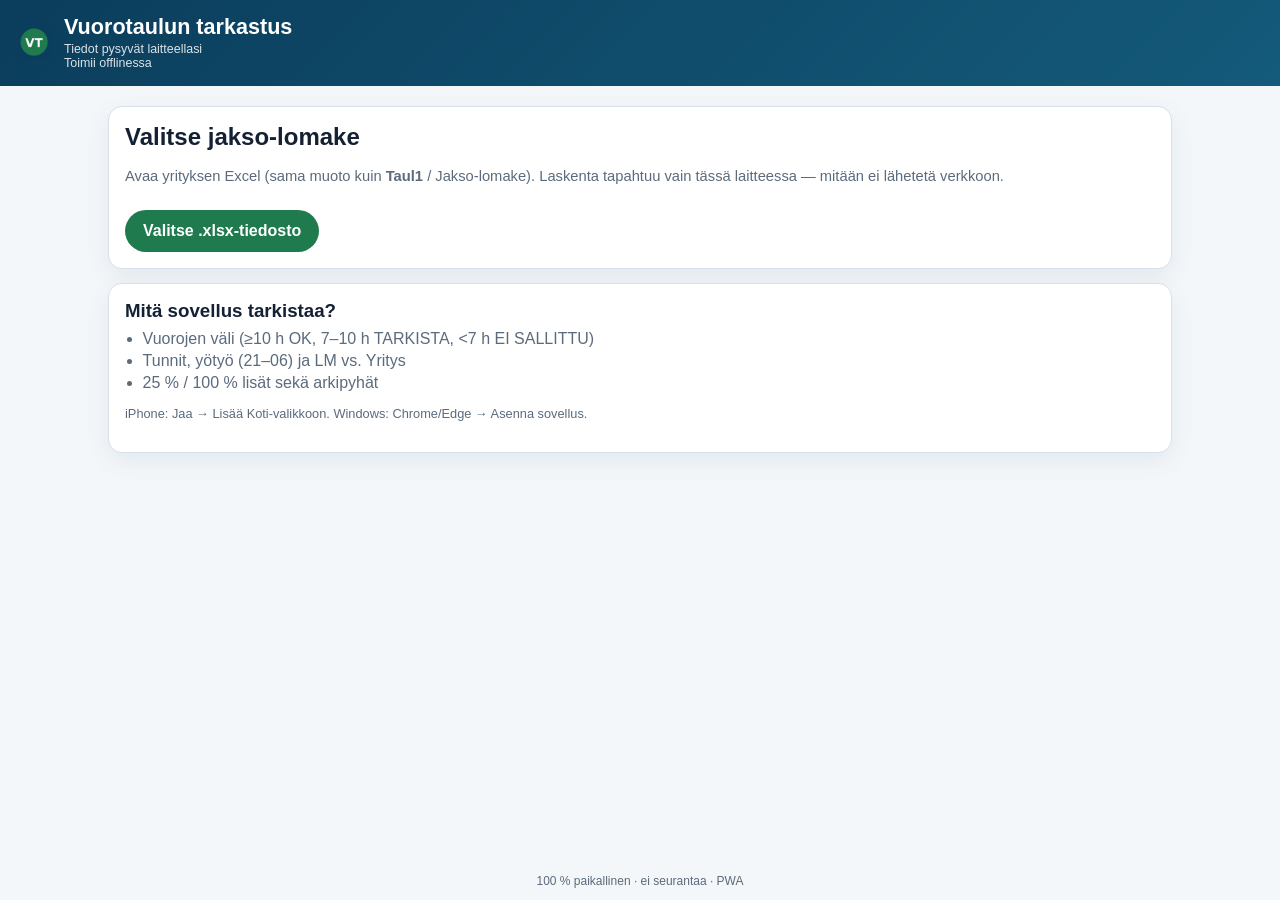
==== index.html @ 2c30bc5c "Subtitle on two lines" ====
<!DOCTYPE html>
<html lang="fi">
<head>
  <meta charset="utf-8" />
  <meta name="viewport" content="width=device-width, initial-scale=1, viewport-fit=cover" />
  <meta name="theme-color" content="#0B3D5C" />
  <meta name="apple-mobile-web-app-capable" content="yes" />
  <meta name="apple-mobile-web-app-status-bar-style" content="black-translucent" />
  <meta name="apple-mobile-web-app-title" content="Vuorotarkastus" />
  <link rel="manifest" href="manifest.webmanifest" />
  <link rel="apple-touch-icon" href="icons/icon-192.png" />
  <link rel="icon" type="image/png" sizes="192x192" href="icons/icon-192.png" />
  <title>Vuorotaulun tarkastus</title>
  <link rel="stylesheet" href="styles.css" />
</head>
<body>
  <header class="app-header">
    <div class="brand">
      <img src="icons/icon-192.png" alt="" width="36" height="36" />
      <div>
        <h1>Vuorotaulun tarkastus</h1>
        <p class="sub">Tiedot pysyvät laitteellasi<br/>Toimii offlinessa</p>
      </div>
    </div>
  </header>

  <main id="app">
    <section id="view-home" class="view">
      <div class="card">
        <h2>Valitse jakso-lomake</h2>
        <p class="hint">
          Avaa yrityksen Excel (sama muoto kuin <strong>Taul1</strong> / Jakso-lomake).
          Laskenta tapahtuu vain tässä laitteessa — mitään ei lähetetä verkkoon.
        </p>
        <label class="file-btn">
          <input type="file" id="fileInput" accept=".xlsx,.xls,application/vnd.openxmlformats-officedocument.spreadsheetml.sheet,application/vnd.ms-excel" />
          Valitse .xlsx-tiedosto
        </label>
        <p id="fileName" class="file-name" hidden></p>
      </div>

      <div class="card tips">
        <h3>Mitä sovellus tarkistaa?</h3>
        <ul>
          <li>Vuorojen väli (≥10 h OK, 7–10 h TARKISTA, &lt;7 h EI SALLITTU)</li>
          <li>Tunnit, yötyö (21–06) ja LM vs. Yritys</li>
          <li>25 % / 100 % lisät sekä arkipyhät</li>
        </ul>
        <p class="hint small">iPhone: Jaa → Lisää Koti-valikkoon. Windows: Chrome/Edge → Asenna sovellus.</p>
      </div>
    </section>

    <section id="view-overview" class="view" hidden>
      <div id="alerts" class="alerts" hidden></div>
      <div class="toolbar">
        <button type="button" class="linkish" id="btnNewFile">← Uusi tiedosto</button>
        <div id="periodMeta" class="period-meta"></div>
      </div>
      <h2 class="section-title">Kaikki 5 henkilöä</h2>
      <div id="personTabs" class="person-tabs"></div>
      <div class="table-wrap">
        <table id="overviewTable" class="grid">
          <thead></thead>
          <tbody></tbody>
        </table>
      </div>
      <div id="overviewTotals" class="totals"></div>
      <p class="legend">
        <span class="pill ok">OK</span> vuorojen väli ≥10 h ·
        <span class="pill md">TARKISTA</span> 7–10 h ·
        <span class="pill bad">EI SALLITTU</span> &lt;7 h
      </p>
    </section>

    <section id="view-detail" class="view" hidden>
      <div class="toolbar">
        <button type="button" class="linkish" id="btnBack">← Kaikki</button>
        <div id="detailTitle" class="period-meta"></div>
      </div>
      <div id="detailAlerts" class="alerts" hidden></div>
      <div class="notes card" id="instructionNotes">
        <h3>Ohjeet</h3>
        <ul>
          <li>25 %: lauantai 06–18 (ja pe→la aamu). 100 %: sunnuntai, pyhä ja aattoilta.</li>
          <li>Vuorojen väli: EI SALLITTU &lt;7 h · TARKISTA 7–10 h · OK ≥10 h.</li>
        </ul>
      </div>
      <p class="scroll-hint" id="detailScrollHint">← Pyyhkäise sivuttain nähdäksesi kaikki sarakkeet →</p>
      <div id="detailCards" class="day-cards"></div>
      <div class="table-wrap detail-table-wrap">
        <table id="detailTable" class="grid detail">
          <thead>
            <tr>
              <th>Päivä</th><th>Vko</th><th>Erityinen</th>
              <th>Alku</th><th>Loppu</th><th>Vuorojen väli</th>
              <th>Tunnit</th><th>Yö</th><th>25%</th><th>100%</th>
              <th>LM</th><th>Yritys</th><th>Check</th>
            </tr>
          </thead>
          <tbody></tbody>
        </table>
      </div>
      <div id="detailTotals" class="totals"></div>
    </section>
  </main>

  <footer class="app-footer">100 % paikallinen · ei seurantaa · PWA</footer>

  <script src="lib/xlsx.full.min.js"></script>
  <script src="calc.js"></script>
  <script src="app.js"></script>
  <script>
    if ("serviceWorker" in navigator) {
      window.addEventListener("load", () => {
        navigator.serviceWorker.register("./sw.js").catch(() => {});
      });
    }
  </script>
</body>
</html>
---- styles.css ----
:root {
  --bg: #f4f7fa;
  --card: #fff;
  --ink: #142033;
  --muted: #5b6b7c;
  --brand: #0b3d5c;
  --brand-2: #1f7a4d;
  --ok: #c6efce;
  --ok-ink: #006100;
  --md: #ffeb9c;
  --md-ink: #9c5700;
  --bad: #ffc7ce;
  --bad-ink: #9c0006;
  --line: #d7e0ea;
  --shadow: 0 8px 24px rgba(11, 61, 92, 0.08);
  --radius: 14px;
  font-family: -apple-system, BlinkMacSystemFont, "Segoe UI", Roboto, "Helvetica Neue", Arial, sans-serif;
}
* { box-sizing: border-box; }
html, body { margin: 0; padding: 0; background: var(--bg); color: var(--ink); }
body { min-height: 100dvh; display: flex; flex-direction: column; }
.app-header {
  background: linear-gradient(135deg, var(--brand), #145a7a);
  color: #fff; padding: 14px 16px 16px;
  padding-top: calc(14px + env(safe-area-inset-top));
}
.brand { display: flex; gap: 12px; align-items: center; }
.brand img { border-radius: 8px; }
.brand h1 { font-size: 1.15rem; margin: 0; font-weight: 700; }
.sub { margin: 2px 0 0; opacity: 0.85; font-size: 0.78rem; }
main { flex: 1; width: min(1100px, 100%); margin: 0 auto; padding: 14px 12px 28px; }
.view[hidden] { display: none !important; }
.card {
  background: var(--card); border-radius: var(--radius); padding: 16px;
  box-shadow: var(--shadow); border: 1px solid var(--line); margin-bottom: 14px;
}
.card h2, .card h3 { margin: 0 0 8px; }
.hint { color: var(--muted); font-size: 0.92rem; line-height: 1.45; }
.hint.small { font-size: 0.8rem; }
.file-btn {
  display: inline-flex; align-items: center; justify-content: center;
  background: var(--brand-2); color: #fff; font-weight: 600;
  border-radius: 999px; padding: 12px 18px; cursor: pointer; margin-top: 8px;
}
.file-btn input { display: none; }
.file-name { margin: 10px 0 0; font-size: 0.85rem; color: var(--muted); word-break: break-all; }
.tips ul { margin: 8px 0 0; padding-left: 1.1rem; color: var(--muted); }
.tips li { margin: 4px 0; }
.toolbar { display: flex; justify-content: space-between; align-items: center; gap: 8px; margin-bottom: 10px; flex-wrap: wrap; }
.linkish {
  background: none; border: none; color: var(--brand); font-weight: 600;
  cursor: pointer; padding: 6px 0; font-size: 0.95rem;
}
.period-meta { color: var(--muted); font-size: 0.9rem; text-align: right; }
.section-title { margin: 4px 0 10px; font-size: 1.05rem; }
.person-tabs { display: flex; gap: 8px; overflow-x: auto; padding-bottom: 8px; margin-bottom: 8px; }
.person-tabs button {
  flex: 0 0 auto; border: 1px solid var(--line); background: #fff;
  border-radius: 999px; padding: 8px 12px; font-weight: 600; cursor: pointer;
}
.person-tabs button:hover { border-color: var(--brand); }
.table-wrap { overflow: auto; border-radius: var(--radius); border: 1px solid var(--line); background: #fff; box-shadow: var(--shadow); }
table.grid { border-collapse: collapse; width: 100%; font-size: 0.82rem; min-width: 720px; }
table.detail { min-width: 980px; }
table.grid th, table.grid td {
  border-bottom: 1px solid var(--line); padding: 7px 8px; text-align: center; white-space: nowrap;
}
table.grid th { background: var(--brand); color: #fff; position: sticky; top: 0; z-index: 1; font-weight: 600; }
table.grid td:first-child, table.grid th:first-child { text-align: left; position: sticky; left: 0; background: #fff; z-index: 2; }
table.grid th:first-child { background: var(--brand); z-index: 3; }
table.grid tr:nth-child(even) td { background: #f8fbfd; }
table.grid tr:nth-child(even) td:first-child { background: #f8fbfd; }
.pill {
  display: inline-block; min-width: 3.2rem; padding: 2px 8px; border-radius: 999px;
  font-weight: 700; font-size: 0.75rem;
}
.pill.ok { background: var(--ok); color: var(--ok-ink); }
.pill.md { background: var(--md); color: var(--md-ink); }
.pill.bad { background: var(--bad); color: var(--bad-ink); }
.cell-ok { background: var(--ok) !important; color: var(--ok-ink); font-weight: 700; }
.cell-md { background: var(--md) !important; color: var(--md-ink); font-weight: 700; }
.cell-bad { background: var(--bad) !important; color: var(--bad-ink); font-weight: 700; }
.legend { color: var(--muted); font-size: 0.8rem; margin-top: 10px; }
.totals {
  display: grid; grid-template-columns: repeat(auto-fit, minmax(140px, 1fr));
  gap: 8px; margin-top: 12px;
}
.totals .stat {
  background: #fff; border: 1px solid var(--line); border-radius: 12px; padding: 10px 12px;
}
.totals .stat b { display: block; font-size: 1.2rem; }
.totals .stat span { color: var(--muted); font-size: 0.78rem; }
.alerts {
  background: #fff6e8; border: 1px solid #f0d2a0; border-radius: var(--radius);
  padding: 12px 14px; margin-bottom: 12px;
}
.alerts.bad { background: #fff0f2; border-color: #f0b4bc; }
.alerts h3 { margin: 0 0 6px; font-size: 0.95rem; }
.alerts ul { margin: 0; padding-left: 1.1rem; }
.notes ul { margin: 6px 0 0; padding-left: 1.1rem; color: var(--muted); font-size: 0.85rem; }
.app-footer {
  text-align: center; color: var(--muted); font-size: 0.75rem;
  padding: 10px 12px calc(12px + env(safe-area-inset-bottom));
}
@media (min-width: 900px) {
  main { padding: 20px 18px 36px; }
  .brand h1 { font-size: 1.35rem; }
  table.grid { font-size: 0.88rem; }
}

/* --- Mobile detail: day cards; hide wide table under 720px --- */
.scroll-hint {
  display: none;
  color: var(--muted);
  font-size: 0.78rem;
  text-align: center;
  margin: 0 0 8px;
}
.day-cards { display: none; flex-direction: column; gap: 10px; margin-bottom: 12px; }
.day-card {
  background: #fff;
  border: 1px solid var(--line);
  border-radius: 12px;
  padding: 12px;
  box-shadow: var(--shadow);
}
.day-card.empty { opacity: 0.72; }
.day-card header {
  display: flex; justify-content: space-between; align-items: baseline;
  gap: 8px; margin-bottom: 8px; flex-wrap: wrap;
}
.day-card .tag {
  background: #e8f0fe; color: var(--brand); font-size: 0.75rem;
  font-weight: 700; padding: 2px 8px; border-radius: 999px;
}
.day-grid {
  display: grid;
  grid-template-columns: 1fr 1fr;
  gap: 8px 10px;
}
.day-grid div {
  background: #f7fafc;
  border-radius: 8px;
  padding: 6px 8px;
}
.day-grid span {
  display: block;
  font-size: 0.68rem;
  color: var(--muted);
  text-transform: uppercase;
  letter-spacing: 0.02em;
}
.day-grid b { font-size: 0.95rem; }
.day-card .muted { margin: 0; color: var(--muted); font-size: 0.85rem; }

@media (max-width: 719px) {
  .day-cards { display: flex; }
  .detail-table-wrap, #detailScrollHint { display: none !important; }
}
@media (min-width: 720px) {
  .day-cards { display: none !important; }
  .detail-table-wrap { display: block; }
  #detailScrollHint { display: block; }
  .detail-table-wrap {
    position: relative;
  }
}
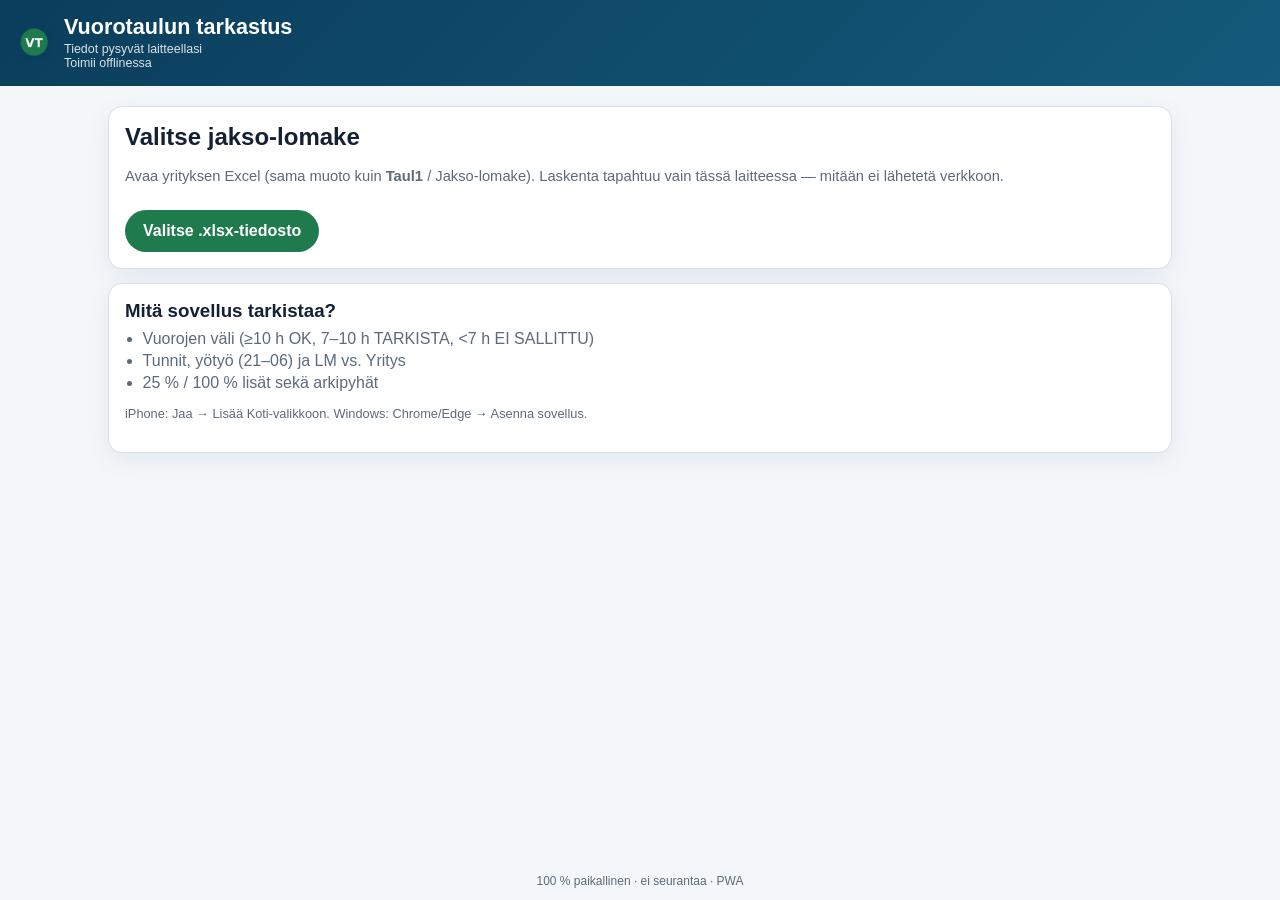
==== commit a92787db: "Remove Ohjeet section" ====
--- a/index.html
+++ b/index.html
@@ -78,13 +78,6 @@
         <div id="detailTitle" class="period-meta"></div>
       </div>
       <div id="detailAlerts" class="alerts" hidden></div>
-      <div class="notes card" id="instructionNotes">
-        <h3>Ohjeet</h3>
-        <ul>
-          <li>25 %: lauantai 06–18 (ja pe→la aamu). 100 %: sunnuntai, pyhä ja aattoilta.</li>
-          <li>Vuorojen väli: EI SALLITTU &lt;7 h · TARKISTA 7–10 h · OK ≥10 h.</li>
-        </ul>
-      </div>
       <p class="scroll-hint" id="detailScrollHint">← Pyyhkäise sivuttain nähdäksesi kaikki sarakkeet →</p>
       <div id="detailCards" class="day-cards"></div>
       <div class="table-wrap detail-table-wrap">
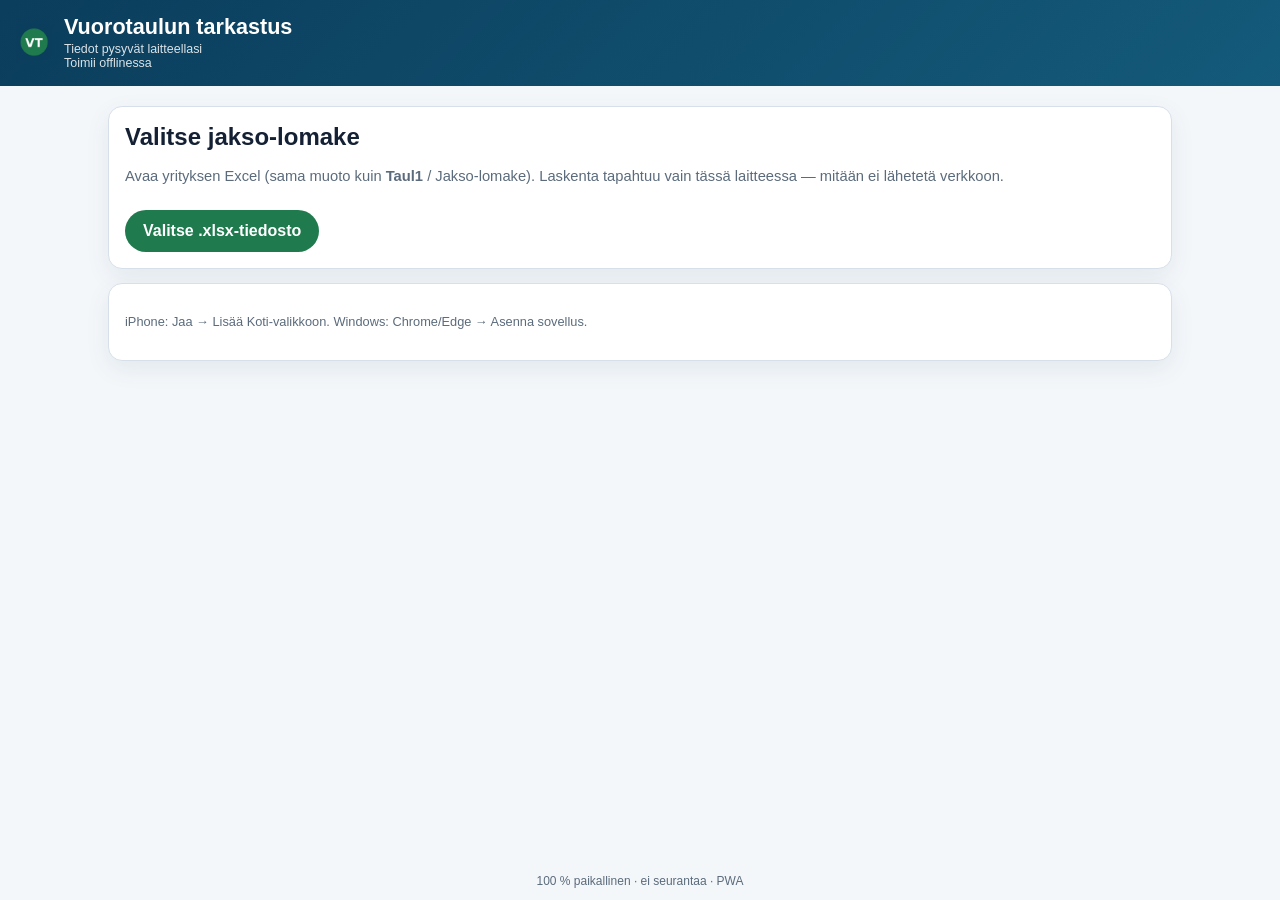
==== commit d49e01de: "Remove feature list" ====
--- a/index.html
+++ b/index.html
@@ -40,12 +40,6 @@
       </div>
 
       <div class="card tips">
-        <h3>Mitä sovellus tarkistaa?</h3>
-        <ul>
-          <li>Vuorojen väli (≥10 h OK, 7–10 h TARKISTA, &lt;7 h EI SALLITTU)</li>
-          <li>Tunnit, yötyö (21–06) ja LM vs. Yritys</li>
-          <li>25 % / 100 % lisät sekä arkipyhät</li>
-        </ul>
         <p class="hint small">iPhone: Jaa → Lisää Koti-valikkoon. Windows: Chrome/Edge → Asenna sovellus.</p>
       </div>
     </section>
@@ -84,10 +78,10 @@
         <table id="detailTable" class="grid detail">
           <thead>
             <tr>
-              <th>Päivä</th><th>Vko</th><th>Erityinen</th>
+              <th>Päivä</th><th>Viikonpäivä</th><th>Pyhä</th>
               <th>Alku</th><th>Loppu</th><th>Vuorojen väli</th>
               <th>Tunnit</th><th>Yö</th><th>25%</th><th>100%</th>
-              <th>LM</th><th>Yritys</th><th>Check</th>
+              <th>LM</th><th>Yritys</th><th>Erotus</th>
             </tr>
           </thead>
           <tbody></tbody>
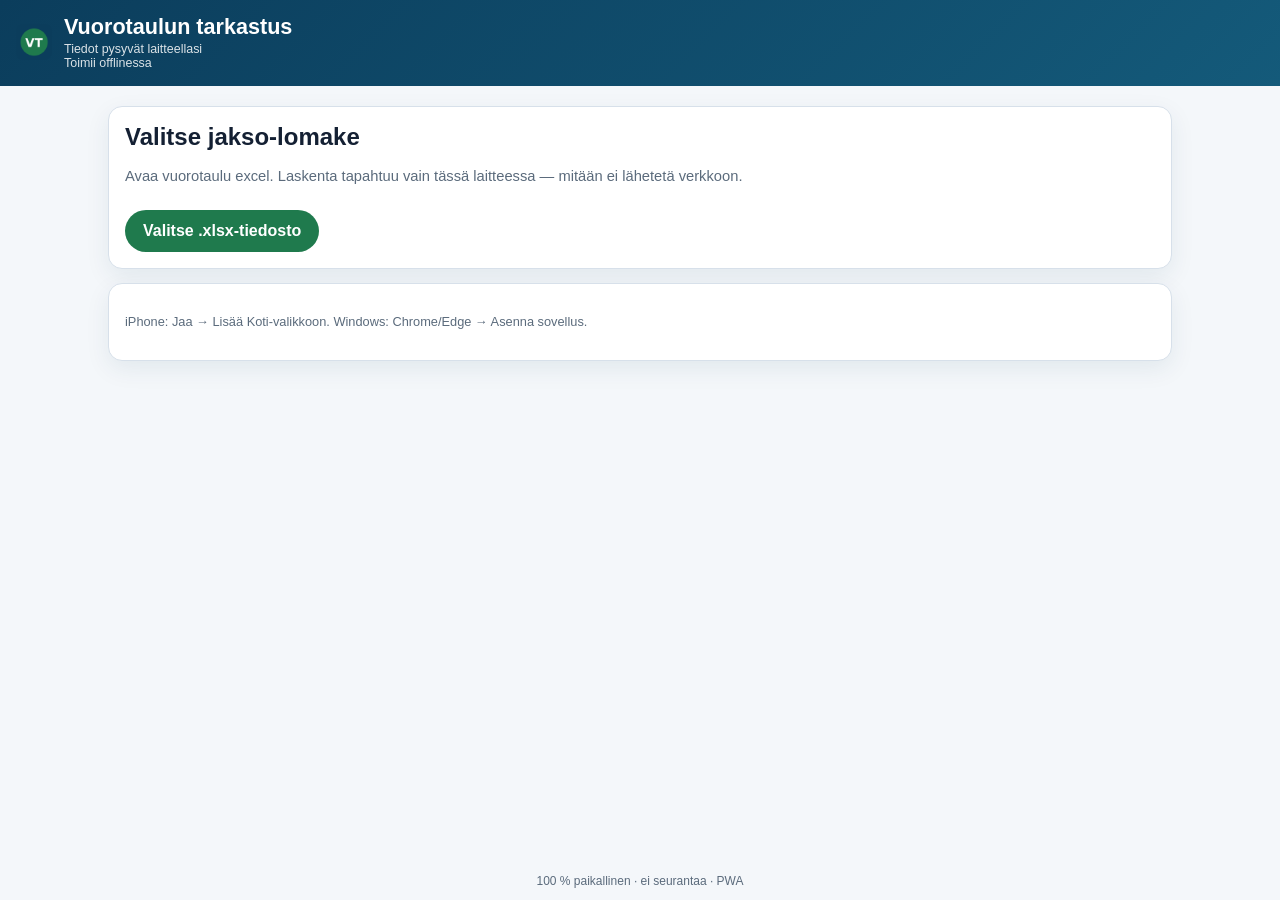
==== commit 616a0fa1: "Any number of people (named columns only), dynamic days, intro text" ====
--- a/index.html
+++ b/index.html
@@ -29,7 +29,7 @@
       <div class="card">
         <h2>Valitse jakso-lomake</h2>
         <p class="hint">
-          Avaa yrityksen Excel (sama muoto kuin <strong>Taul1</strong> / Jakso-lomake).
+          Avaa vuorotaulu excel.
           Laskenta tapahtuu vain tässä laitteessa — mitään ei lähetetä verkkoon.
         </p>
         <label class="file-btn">
@@ -45,20 +45,13 @@
     </section>
 
     <section id="view-overview" class="view" hidden>
-      <div id="alerts" class="alerts" hidden></div>
       <div class="toolbar">
         <button type="button" class="linkish" id="btnNewFile">← Uusi tiedosto</button>
         <div id="periodMeta" class="period-meta"></div>
       </div>
-      <h2 class="section-title">Kaikki 5 henkilöä</h2>
-      <div id="personTabs" class="person-tabs"></div>
-      <div class="table-wrap">
-        <table id="overviewTable" class="grid">
-          <thead></thead>
-          <tbody></tbody>
-        </table>
-      </div>
-      <div id="overviewTotals" class="totals"></div>
+      <h2 class="section-title" id="overviewTitle">Kaikki henkilöt</h2>
+      <p id="overviewSummary" class="overview-summary"></p>
+      <div id="personCards" class="person-cards"></div>
       <p class="legend">
         <span class="pill ok">OK</span> vuorojen väli ≥10 h ·
         <span class="pill md">TARKISTA</span> 7–10 h ·
@@ -99,8 +92,17 @@
   <script>
     if ("serviceWorker" in navigator) {
       window.addEventListener("load", () => {
-        navigator.serviceWorker.register("./sw.js").catch(() => {});
+        navigator.serviceWorker.register("./sw.js", { updateViaCache: "none" }).catch(() => {});
       });
+      // When a new version takes over, reload once so all files match.
+      let reloaded = false;
+      if (navigator.serviceWorker.controller) {
+        navigator.serviceWorker.addEventListener("controllerchange", () => {
+          if (reloaded) return;
+          reloaded = true;
+          window.location.reload();
+        });
+      }
     }
   </script>
 </body>
--- a/styles.css
+++ b/styles.css
@@ -165,3 +165,93 @@
     position: relative;
   }
 }
+
+/* --- Overview: person cards (replaces 5×21 grid) --- */
+.overview-summary {
+  color: var(--muted);
+  font-size: 0.88rem;
+  margin: -4px 0 12px;
+}
+.person-cards {
+  display: grid;
+  grid-template-columns: 1fr;
+  gap: 12px;
+  margin-bottom: 14px;
+}
+@media (min-width: 720px) {
+  .person-cards { grid-template-columns: 1fr 1fr; }
+}
+.person-card {
+  display: block;
+  width: 100%;
+  text-align: left;
+  background: #fff;
+  border: 1px solid var(--line);
+  border-radius: var(--radius);
+  padding: 14px;
+  box-shadow: var(--shadow);
+  cursor: pointer;
+  font: inherit;
+  color: inherit;
+  transition: transform 0.08s ease, box-shadow 0.08s ease;
+}
+.person-card:hover { box-shadow: 0 10px 28px rgba(11, 61, 92, 0.12); }
+.person-card:active { transform: scale(0.99); }
+.person-card.status-ok { border-left: 5px solid #1f7a4d; }
+.person-card.status-md { border-left: 5px solid #c98900; background: #fffdf5; }
+.person-card.status-bad { border-left: 5px solid #b00020; background: #fff6f7; }
+.person-card-top {
+  display: flex;
+  justify-content: space-between;
+  align-items: flex-start;
+  gap: 10px;
+  margin-bottom: 10px;
+}
+.person-card h3 { margin: 0; font-size: 1.1rem; }
+.card-meta { margin: 2px 0 0; color: var(--muted); font-size: 0.85rem; }
+.card-hours {
+  display: grid;
+  grid-template-columns: repeat(3, 1fr);
+  gap: 8px;
+  margin-bottom: 10px;
+}
+.card-hours div {
+  background: #f7fafc;
+  border-radius: 8px;
+  padding: 6px 8px;
+}
+.card-hours span {
+  display: block;
+  font-size: 0.68rem;
+  color: var(--muted);
+  text-transform: uppercase;
+}
+.card-hours b { font-size: 0.95rem; }
+.card-problems {
+  list-style: none;
+  margin: 0 0 8px;
+  padding: 0;
+  display: flex;
+  flex-direction: column;
+  gap: 4px;
+}
+.card-problems li {
+  font-size: 0.82rem;
+  font-weight: 700;
+  padding: 4px 8px;
+  border-radius: 8px;
+}
+.card-problems .prob-md { background: var(--md); color: var(--md-ink); }
+.card-problems .prob-bad { background: var(--bad); color: var(--bad-ink); }
+.card-ok-line {
+  margin: 0 0 8px;
+  color: var(--ok-ink);
+  font-size: 0.85rem;
+  font-weight: 600;
+}
+.card-open {
+  display: block;
+  font-size: 0.8rem;
+  color: var(--brand);
+  font-weight: 600;
+}
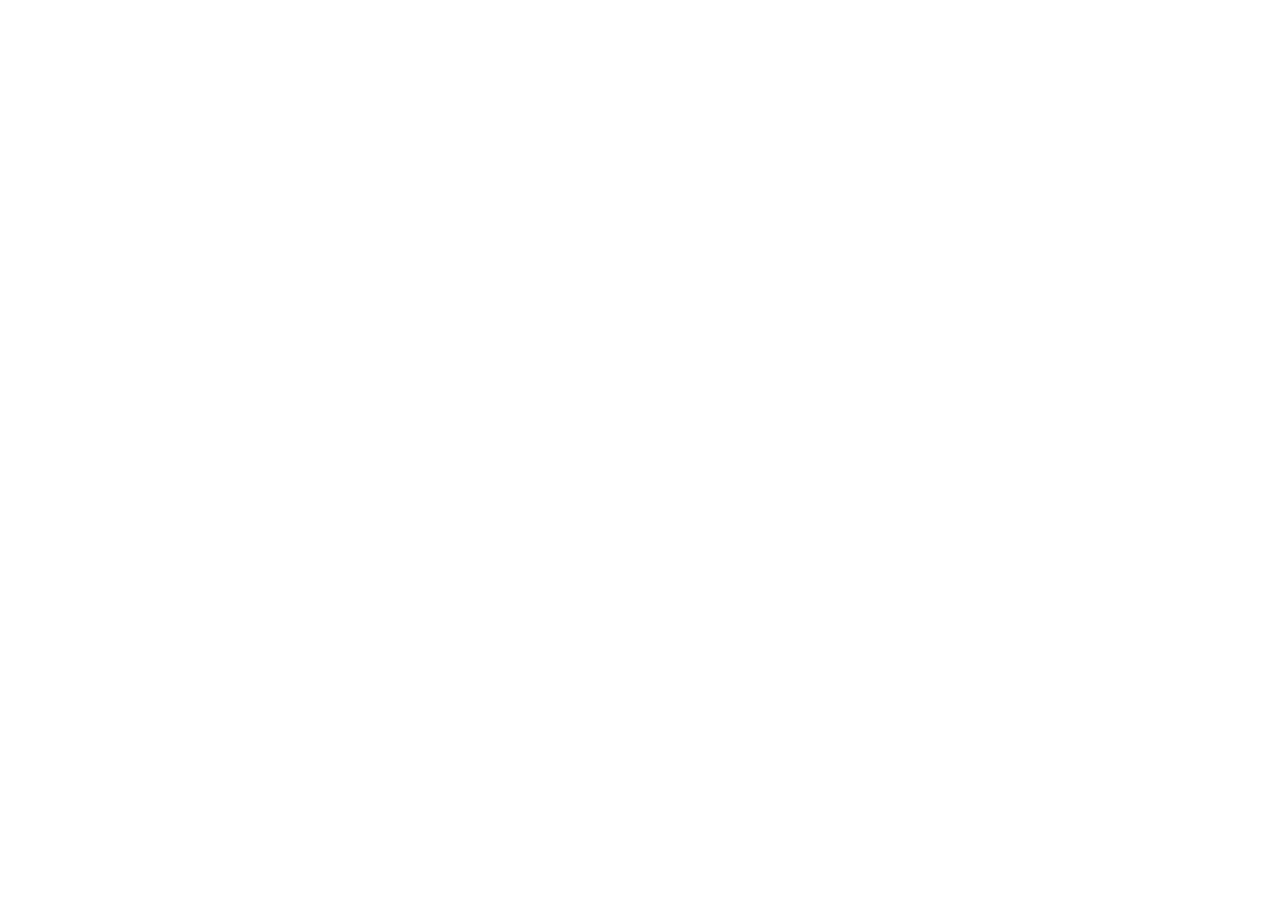
==== commit 49bebb5b: "Redirect to nrtyokalut.github.io" ====
--- a/index.html
+++ b/index.html
@@ -1,109 +1,46 @@
-<!DOCTYPE html>
+<!doctype html>
 <html lang="fi">
 <head>
   <meta charset="utf-8" />
-  <meta name="viewport" content="width=device-width, initial-scale=1, viewport-fit=cover" />
+  <meta name="viewport" content="width=device-width, initial-scale=1" />
+  <title>Vuorotaulun tarkastus on siirtynyt</title>
+  <meta http-equiv="refresh" content="0; url=https://nrtyokalut.github.io/" />
+  <link rel="canonical" href="https://nrtyokalut.github.io/" />
   <meta name="theme-color" content="#0B3D5C" />
-  <meta name="apple-mobile-web-app-capable" content="yes" />
-  <meta name="apple-mobile-web-app-status-bar-style" content="black-translucent" />
-  <meta name="apple-mobile-web-app-title" content="Vuorotarkastus" />
-  <link rel="manifest" href="manifest.webmanifest" />
-  <link rel="apple-touch-icon" href="icons/icon-192.png" />
-  <link rel="icon" type="image/png" sizes="192x192" href="icons/icon-192.png" />
-  <title>Vuorotaulun tarkastus</title>
-  <link rel="stylesheet" href="styles.css" />
+  <link rel="icon" href="icons/icon-192.png" />
+  <style>
+    body { margin: 0; min-height: 100vh; display: flex; align-items: center; justify-content: center;
+      font-family: system-ui, -apple-system, "Segoe UI", sans-serif; background: #0B3D5C; color: #fff; text-align: center; padding: 1.5rem; box-sizing: border-box; }
+    a { color: #fff; font-weight: 600; font-size: 1.15rem; }
+    p { opacity: .85; }
+  </style>
+  <script>
+    // Poista vanhan osoitteen service worker ja välimuistit, sitten siirry uuteen osoitteeseen.
+    (function () {
+      var target = "https://nrtyokalut.github.io/";
+      var tasks = [];
+      try {
+        if ("serviceWorker" in navigator) {
+          tasks.push(navigator.serviceWorker.getRegistrations().then(function (rs) {
+            return Promise.all(rs.map(function (r) { return r.unregister(); }));
+          }));
+        }
+        if (window.caches) {
+          tasks.push(caches.keys().then(function (ks) {
+            return Promise.all(ks.map(function (k) { return caches.delete(k); }));
+          }));
+        }
+      } catch (e) {}
+      var go = function () { location.replace(target); };
+      setTimeout(go, 1500);
+      Promise.all(tasks).then(go, go);
+    })();
+  </script>
 </head>
 <body>
-  <header class="app-header">
-    <div class="brand">
-      <img src="icons/icon-192.png" alt="" width="36" height="36" />
-      <div>
-        <h1>Vuorotaulun tarkastus</h1>
-        <p class="sub">Tiedot pysyvät laitteellasi<br/>Toimii offlinessa</p>
-      </div>
-    </div>
-  </header>
-
-  <main id="app">
-    <section id="view-home" class="view">
-      <div class="card">
-        <h2>Valitse jakso-lomake</h2>
-        <p class="hint">
-          Avaa vuorotaulu excel.
-          Laskenta tapahtuu vain tässä laitteessa — mitään ei lähetetä verkkoon.
-        </p>
-        <label class="file-btn">
-          <input type="file" id="fileInput" accept=".xlsx,.xls,application/vnd.openxmlformats-officedocument.spreadsheetml.sheet,application/vnd.ms-excel" />
-          Valitse .xlsx-tiedosto
-        </label>
-        <p id="fileName" class="file-name" hidden></p>
-      </div>
-
-      <div class="card tips">
-        <p class="hint small">iPhone: Jaa → Lisää Koti-valikkoon. Windows: Chrome/Edge → Asenna sovellus.</p>
-      </div>
-    </section>
-
-    <section id="view-overview" class="view" hidden>
-      <div class="toolbar">
-        <button type="button" class="linkish" id="btnNewFile">← Uusi tiedosto</button>
-        <div id="periodMeta" class="period-meta"></div>
-      </div>
-      <h2 class="section-title" id="overviewTitle">Kaikki henkilöt</h2>
-      <p id="overviewSummary" class="overview-summary"></p>
-      <div id="personCards" class="person-cards"></div>
-      <p class="legend">
-        <span class="pill ok">OK</span> vuorojen väli ≥10 h ·
-        <span class="pill md">TARKISTA</span> 7–10 h ·
-        <span class="pill bad">EI SALLITTU</span> &lt;7 h
-      </p>
-    </section>
-
-    <section id="view-detail" class="view" hidden>
-      <div class="toolbar">
-        <button type="button" class="linkish" id="btnBack">← Kaikki</button>
-        <div id="detailTitle" class="period-meta"></div>
-      </div>
-      <div id="detailAlerts" class="alerts" hidden></div>
-      <p class="scroll-hint" id="detailScrollHint">← Pyyhkäise sivuttain nähdäksesi kaikki sarakkeet →</p>
-      <div id="detailCards" class="day-cards"></div>
-      <div class="table-wrap detail-table-wrap">
-        <table id="detailTable" class="grid detail">
-          <thead>
-            <tr>
-              <th>Päivä</th><th>Viikonpäivä</th><th>Pyhä</th>
-              <th>Alku</th><th>Loppu</th><th>Vuorojen väli</th>
-              <th>Tunnit</th><th>Yö</th><th>25%</th><th>100%</th>
-              <th>LM</th><th>Yritys</th><th>Erotus</th>
-            </tr>
-          </thead>
-          <tbody></tbody>
-        </table>
-      </div>
-      <div id="detailTotals" class="totals"></div>
-    </section>
+  <main>
+    <p><a href="https://nrtyokalut.github.io/">Sovellus on siirtynyt: nrtyokalut.github.io</a></p>
+    <p>Jos olet lisännyt sovelluksen kotivalikkoon, lisää se uudelleen uudesta osoitteesta.</p>
   </main>
-
-  <footer class="app-footer">100 % paikallinen · ei seurantaa · PWA</footer>
-
-  <script src="lib/xlsx.full.min.js"></script>
-  <script src="calc.js"></script>
-  <script src="app.js"></script>
-  <script>
-    if ("serviceWorker" in navigator) {
-      window.addEventListener("load", () => {
-        navigator.serviceWorker.register("./sw.js", { updateViaCache: "none" }).catch(() => {});
-      });
-      // When a new version takes over, reload once so all files match.
-      let reloaded = false;
-      if (navigator.serviceWorker.controller) {
-        navigator.serviceWorker.addEventListener("controllerchange", () => {
-          if (reloaded) return;
-          reloaded = true;
-          window.location.reload();
-        });
-      }
-    }
-  </script>
 </body>
 </html>
